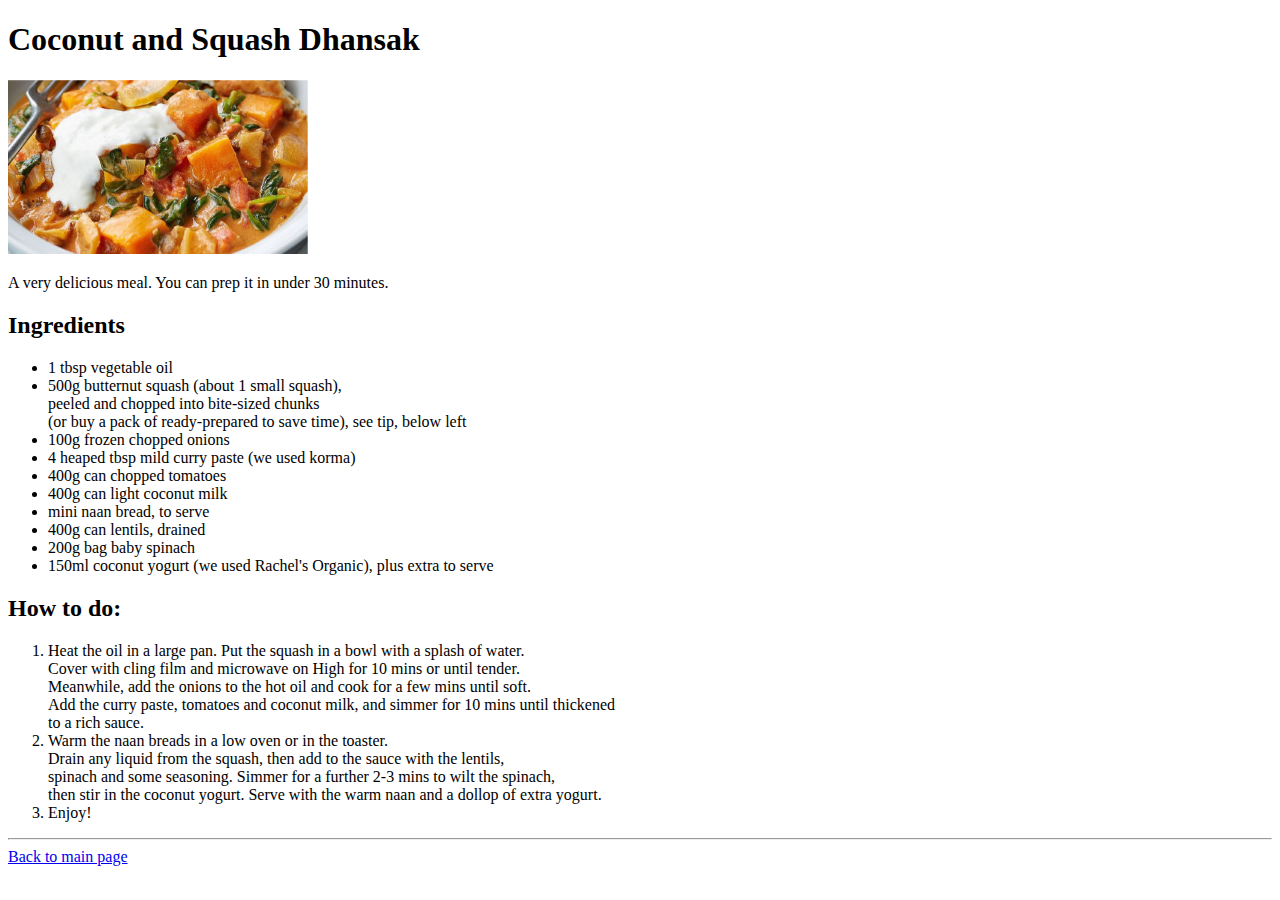
==== recipes/coconut-and-squash.html @ 7678e616 "First attempt of Odin recipes" ====
<!DOCTYPE html>
<html lang="en">
<head>
    <meta charset="UTF-8">
    <meta name="viewport" content="width=device-width, initial-scale=1.0">
    <title>Coconut and Squash Dhansak</title>
</head>
<body>
    <h1>Coconut and Squash Dhansak</h1>
    <img src="../images/dhansak-e1680595454228.jpg" width="300px" alt="Coconut and Squash Dhansak">
    <p>A very delicious meal. You can prep it in under 30 minutes.</p>

    <h2>Ingredients</h2>
    <ul>
        <li>1 tbsp vegetable oil</li>
        <li>500g butternut squash (about 1 small squash), <br>
            peeled and chopped into bite-sized chunks <br>
            (or buy a pack of ready-prepared to save time), see tip, below left</li>
        <li>100g frozen chopped onions</li>
        <li>4 heaped tbsp mild curry paste (we used korma)</li>
        <li>400g can chopped tomatoes</li>
        <li>400g can light coconut milk</li>
        <li>mini naan bread, to serve</li>
        <li>400g can lentils, drained</li>
        <li>200g bag baby spinach</li>
        <li>150ml coconut yogurt (we used Rachel's Organic), plus extra to serve
        </li>
    </ul>
    <h2>How to do:</h2>
    <ol>
        <li>Heat the oil in a large pan. Put the squash in a bowl with a splash of water. <br>
            Cover with cling film and microwave on High for 10 mins or until tender. <br>
            Meanwhile, add the onions to the hot oil and cook for a few mins until soft. <br>
            Add the curry paste, tomatoes and coconut milk, and simmer for 10 mins until thickened <br>
            to a rich sauce.</li>
        <li>Warm the naan breads in a low oven or in the toaster. <br>
            Drain any liquid from the squash, then add to the sauce with the lentils, <br>
            spinach and some seasoning. Simmer for a further 2-3 mins to wilt the spinach, <br>
             then stir in the coconut yogurt. Serve with the warm naan and a dollop of extra yogurt.</li>
        <li>Enjoy!</li>     
    </ol>
    <hr>
    <a href="../index.html">Back to main page</a>
    
</body>
</html>
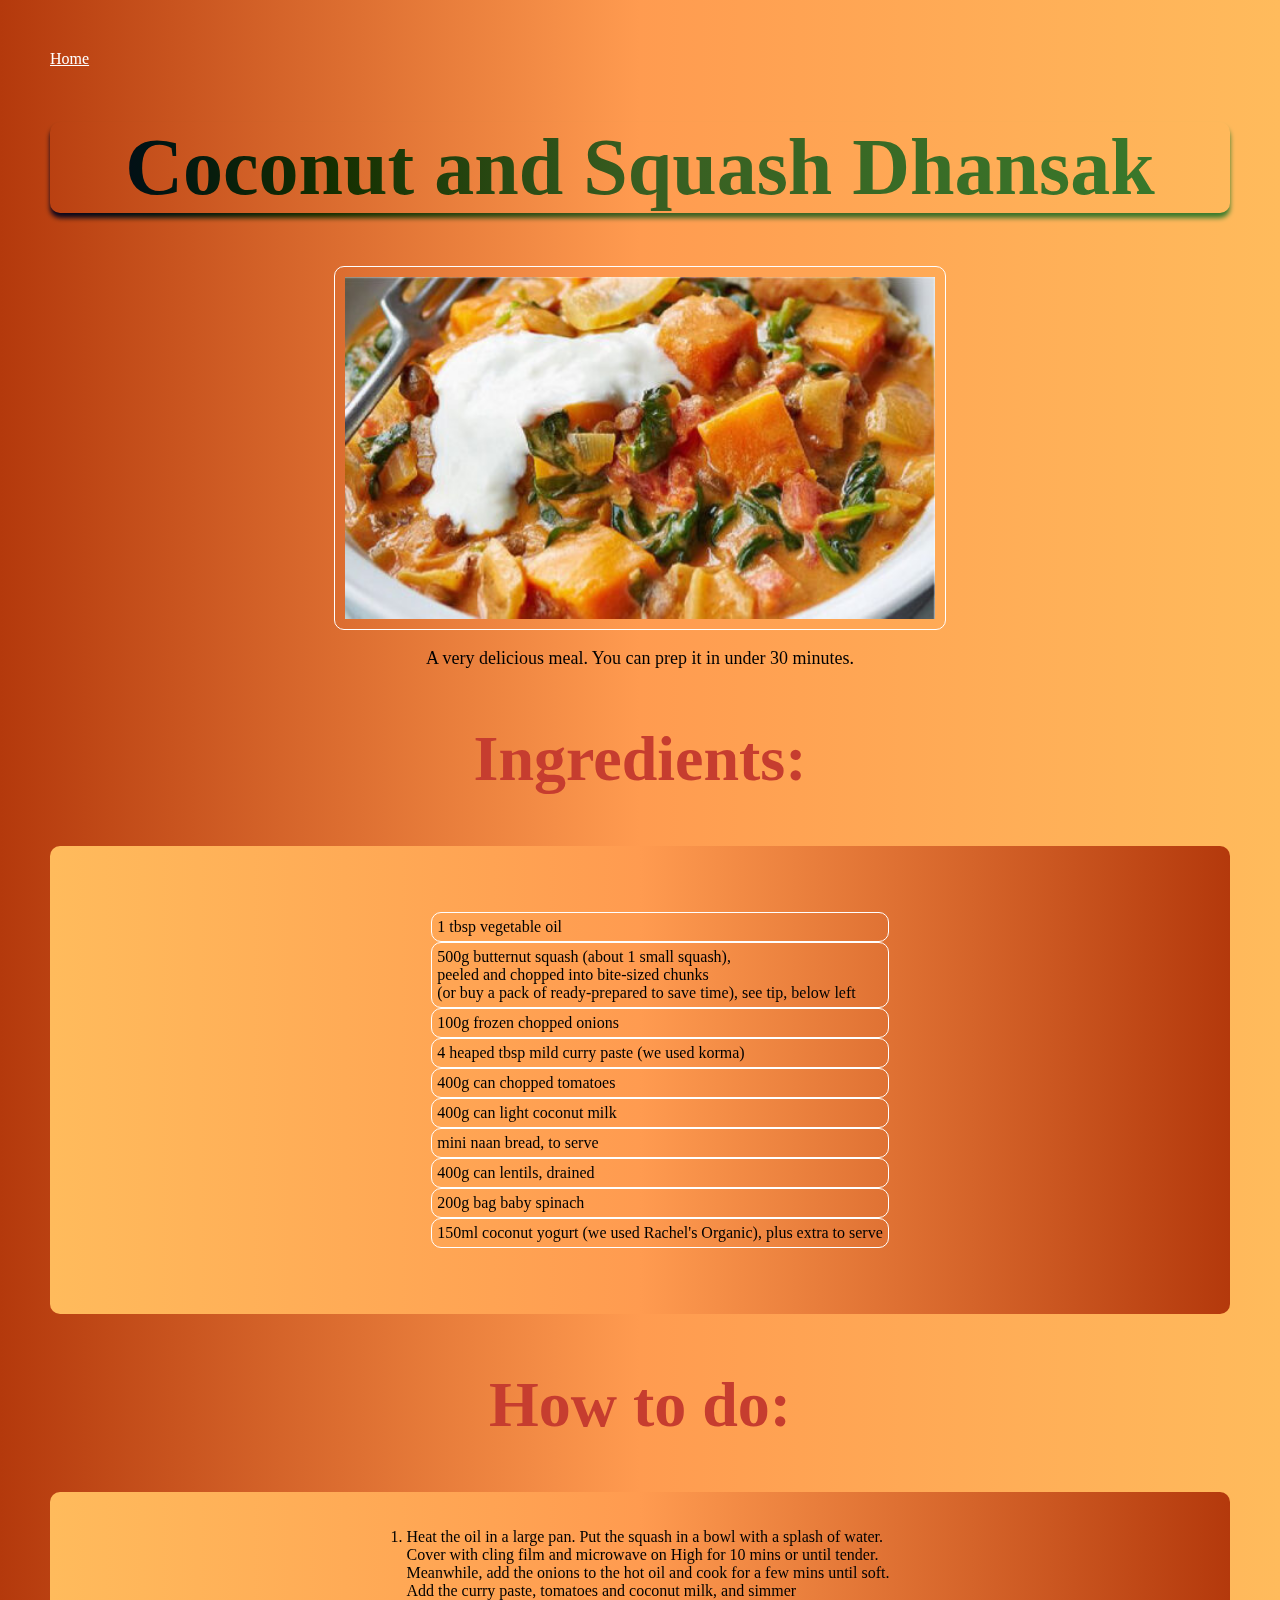
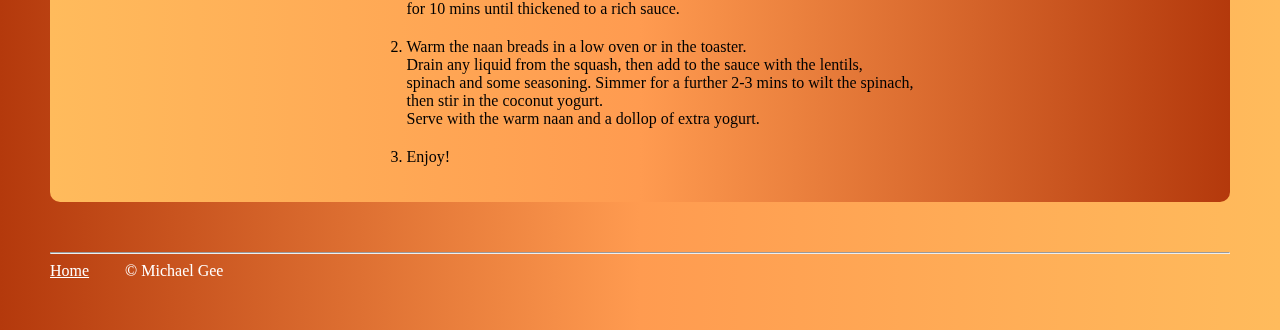
==== commit e0f79d20: "Added CSS to the sub pages" ====
--- a/recipes/coconut-and-squash.html
+++ b/recipes/coconut-and-squash.html
@@ -3,14 +3,17 @@
 <head>
     <meta charset="UTF-8">
     <meta name="viewport" content="width=device-width, initial-scale=1.0">
+    <link rel="stylesheet" href="/style.css">
     <title>Coconut and Squash Dhansak</title>
 </head>
 <body>
-    <h1>Coconut and Squash Dhansak</h1>
-    <img src="../images/dhansak-e1680595454228.jpg" width="300px" alt="Coconut and Squash Dhansak">
-    <p>A very delicious meal. You can prep it in under 30 minutes.</p>
+    <a href="../index.html" class="home">Home</a>
+    <h1 class="squash">Coconut and Squash Dhansak</h1>
+    <img src="../images/dhansak-e1680595454228.jpg" class="dish"  width="300px" alt="Coconut and Squash Dhansak">
+    <p class="p-dish">A very delicious meal. You can prep it in under 30 minutes.</p>
 
-    <h2>Ingredients</h2>
+    <h2>Ingredients:</h2>
+    <div class="container">
     <ul>
         <li>1 tbsp vegetable oil</li>
         <li>500g butternut squash (about 1 small squash), <br>
@@ -26,21 +29,25 @@
         <li>150ml coconut yogurt (we used Rachel's Organic), plus extra to serve
         </li>
     </ul>
+</div>
     <h2>How to do:</h2>
-    <ol>
-        <li>Heat the oil in a large pan. Put the squash in a bowl with a splash of water. <br>
+    <div class="container-list">
+        <ol>
+         <li>Heat the oil in a large pan. Put the squash in a bowl with a splash of water. <br>
             Cover with cling film and microwave on High for 10 mins or until tender. <br>
             Meanwhile, add the onions to the hot oil and cook for a few mins until soft. <br>
-            Add the curry paste, tomatoes and coconut milk, and simmer for 10 mins until thickened <br>
-            to a rich sauce.</li>
+            Add the curry paste, tomatoes and coconut milk, and simmer <br>
+            for 10 mins until thickened  to a rich sauce.</li>
         <li>Warm the naan breads in a low oven or in the toaster. <br>
             Drain any liquid from the squash, then add to the sauce with the lentils, <br>
             spinach and some seasoning. Simmer for a further 2-3 mins to wilt the spinach, <br>
-             then stir in the coconut yogurt. Serve with the warm naan and a dollop of extra yogurt.</li>
-        <li>Enjoy!</li>     
-    </ol>
+            then stir in the coconut yogurt. <br>
+            Serve with the warm naan and a dollop of extra yogurt.</li>
+         <li>Enjoy!</li>     
+     </ol>
+    </div>
     <hr>
-    <a href="../index.html">Back to main page</a>
+    <a href="../index.html" class="home">Home</a> <span>&copy Michael Gee</span>
     
 </body>
 </html>--- a/style.css
+++ b/style.css
@@ -0,0 +1,130 @@
+body {
+    margin: 50px 50px 50px 50px;
+    font-family: 'Merriweather', serif;
+    background-image: linear-gradient(to right, rgb(180, 57, 12),#FF9B50,#FFBB5C );
+
+}
+
+h1 {
+    justify-content: center;
+    color: #C63D2F;
+    font-size: 5rem;
+    border-radius: 10px;
+    box-shadow: 0px 5px 5px 0px;
+    mix-blend-mode: difference;
+}
+
+.header {
+    display: flex;
+    justify-content: center;
+    
+    
+}
+
+.container {
+    display: flex;
+    justify-content: center;
+    background-color: #FF9B50;
+    padding: 50px 0 50px 0;
+    gap: 20px;
+    flex-wrap: wrap;
+    border-radius: 10px;
+    background-image: linear-gradient(to left, rgb(180, 57, 12),#FF9B50,#FFBB5C );
+}
+
+.hero {
+    border: 0.5px solid white;
+    border-radius: 10px;
+    box-shadow: 0 10px 10px 0 #C63D2F;
+    
+    
+} 
+
+.hero:hover {
+    transform: scale(1.5);
+}
+
+ul {
+    list-style: none;
+    display: flexbox;
+   
+}
+
+ul li {
+    
+    border: 1px solid white;
+    border-radius: 10px;
+    padding: 5px;
+    gap: 5px;
+}
+
+a {
+    color: #C63D2F;
+}
+
+
+ul li:hover {
+    background-color: #F5EEC8;
+    color: #555843;
+   
+}
+
+
+.container-list {
+    display: flex;
+    justify-content: center;
+    align-self: center;
+    margin-bottom: 50px;       
+    background-color: #FF9B50;
+    border-radius: 10px;    
+    background-image: linear-gradient(to left, rgb(180, 57, 12),#FF9B50,#FFBB5C );
+   
+    
+}
+
+h2 {
+    text-align: center;
+    margin-bottom: 50px;
+    color: #C63D2F;
+    font-size: 4rem;
+    border-radius: 10px;
+    
+}
+
+.lentil, .shakshuka, .squash {
+    
+    text-align: center; 
+    mix-blend-mode: difference;  
+    
+}
+
+.dish {
+    display: block;
+    border: 1px solid white;
+    padding: 10px;
+    margin: auto;
+    width: 50%;
+    border-radius: 10px;
+
+}
+
+
+.home {
+    color: white;
+    
+}
+
+.p-dish {
+    text-align: center;
+    font-size: large;
+}
+
+.container-list ol li {
+    margin: 20px 0;
+}
+
+span {
+    color: white;
+    margin-left: 2rem;
+    
+}
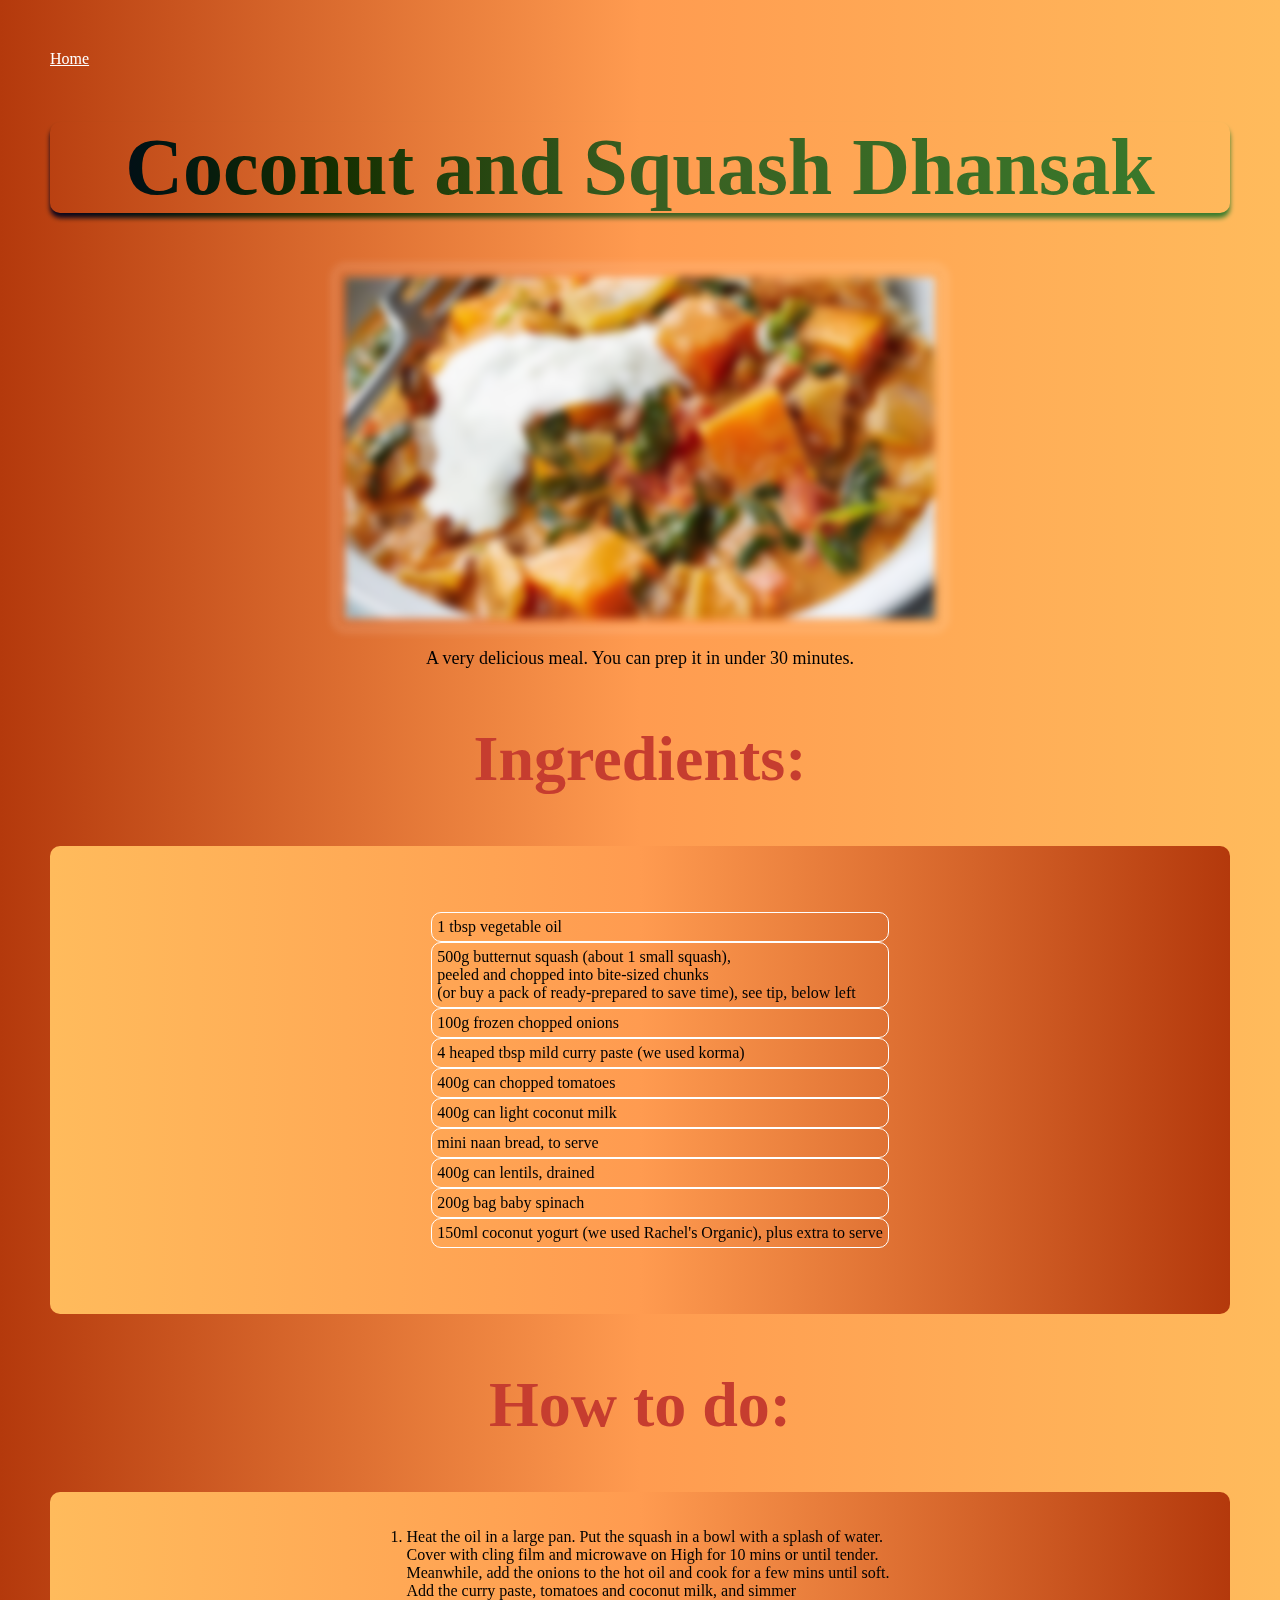
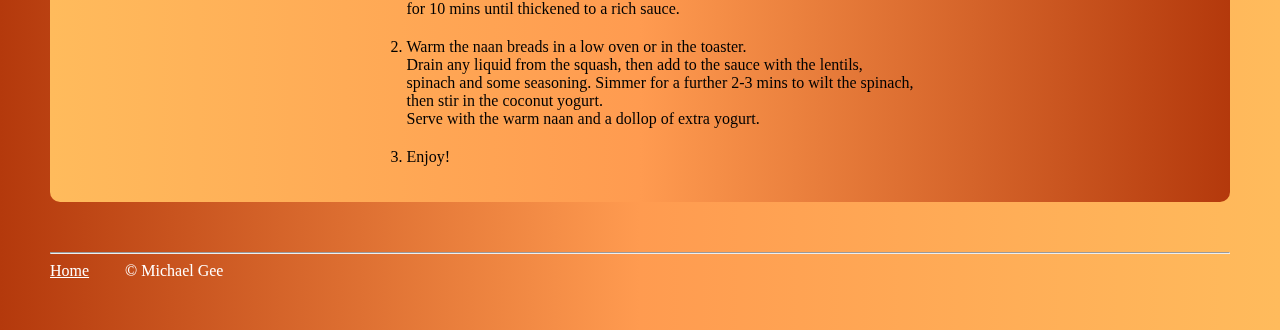
==== commit e040e166: "Fixed a broken path to style.css" ====
--- a/recipes/coconut-and-squash.html
+++ b/recipes/coconut-and-squash.html
@@ -3,7 +3,7 @@
 <head>
     <meta charset="UTF-8">
     <meta name="viewport" content="width=device-width, initial-scale=1.0">
-    <link rel="stylesheet" href="/style.css">
+    <link rel="stylesheet" href="../style.css">
     <title>Coconut and Squash Dhansak</title>
 </head>
 <body>
--- a/style.css
+++ b/style.css
@@ -105,9 +105,13 @@
     margin: auto;
     width: 50%;
     border-radius: 10px;
+    
 
 }
 
+img {
+    filter: blur(0.25rem);
+}
 
 .home {
     color: white;
